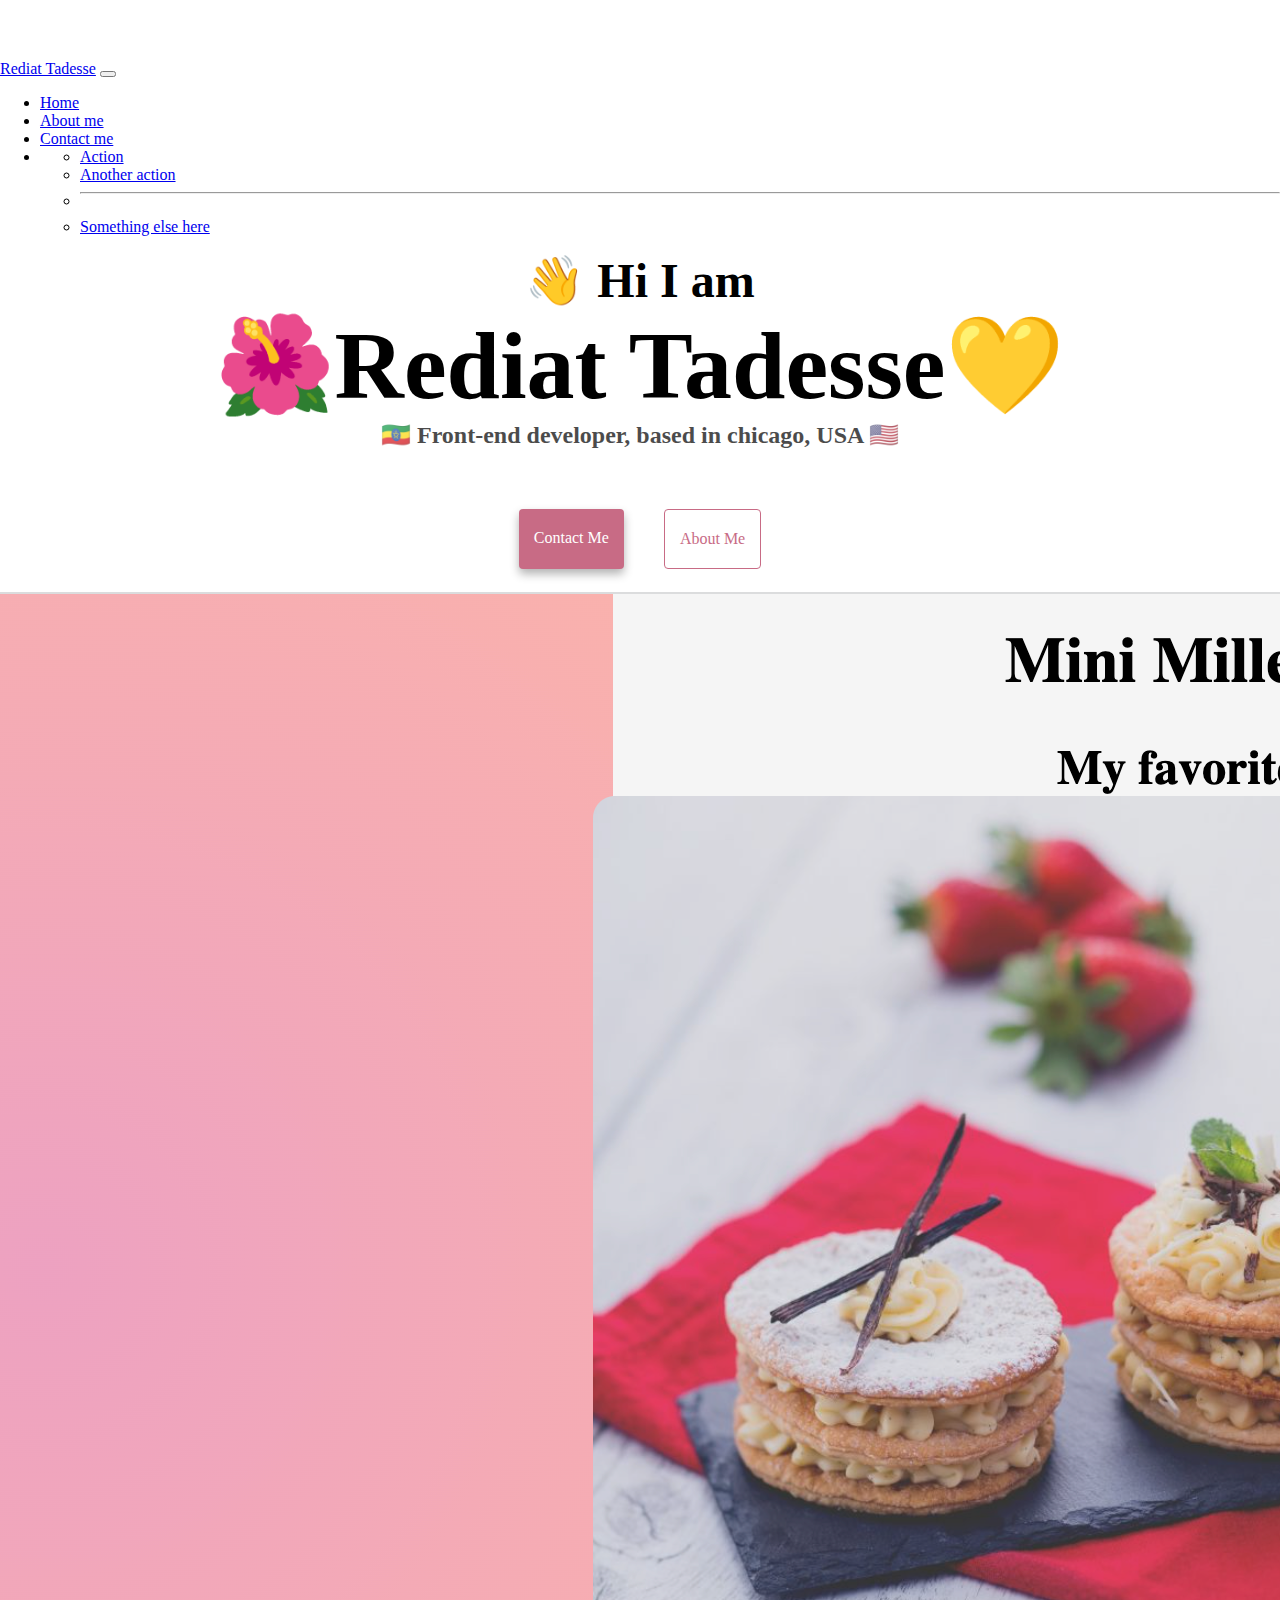
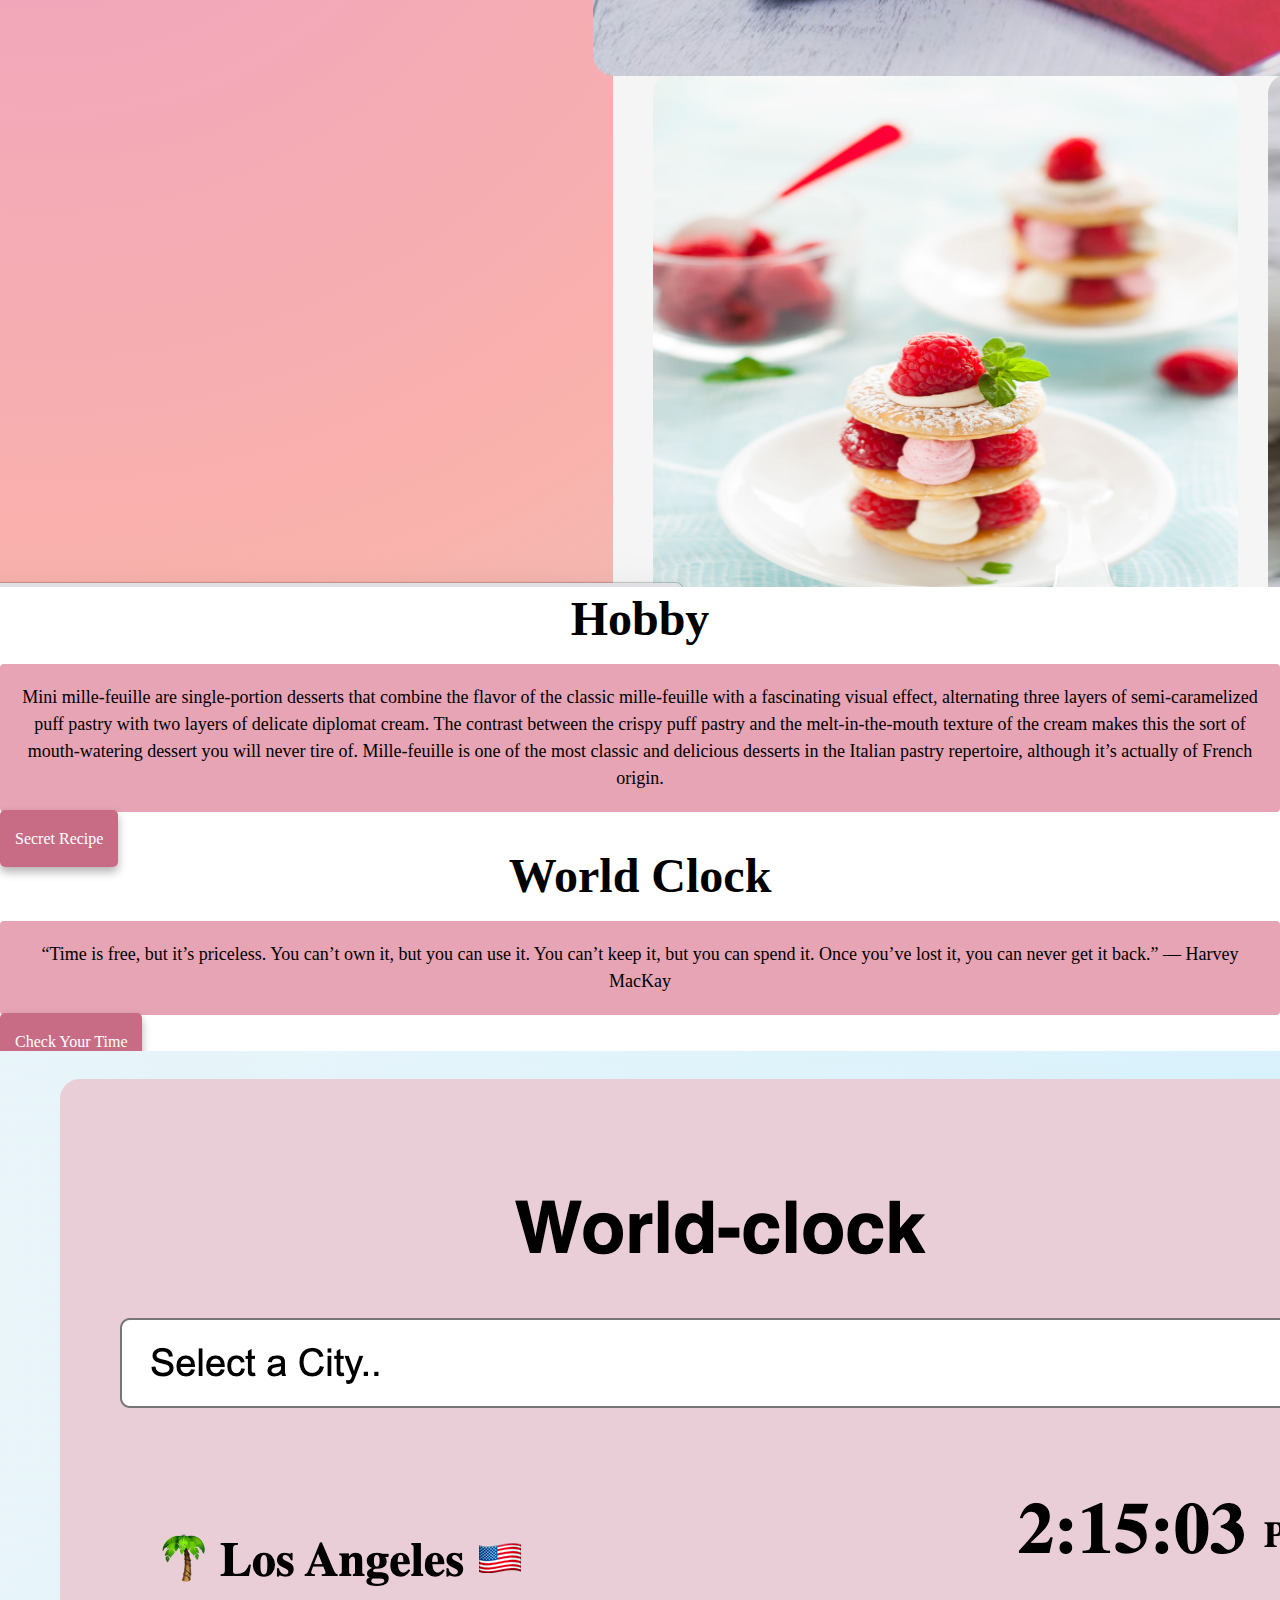
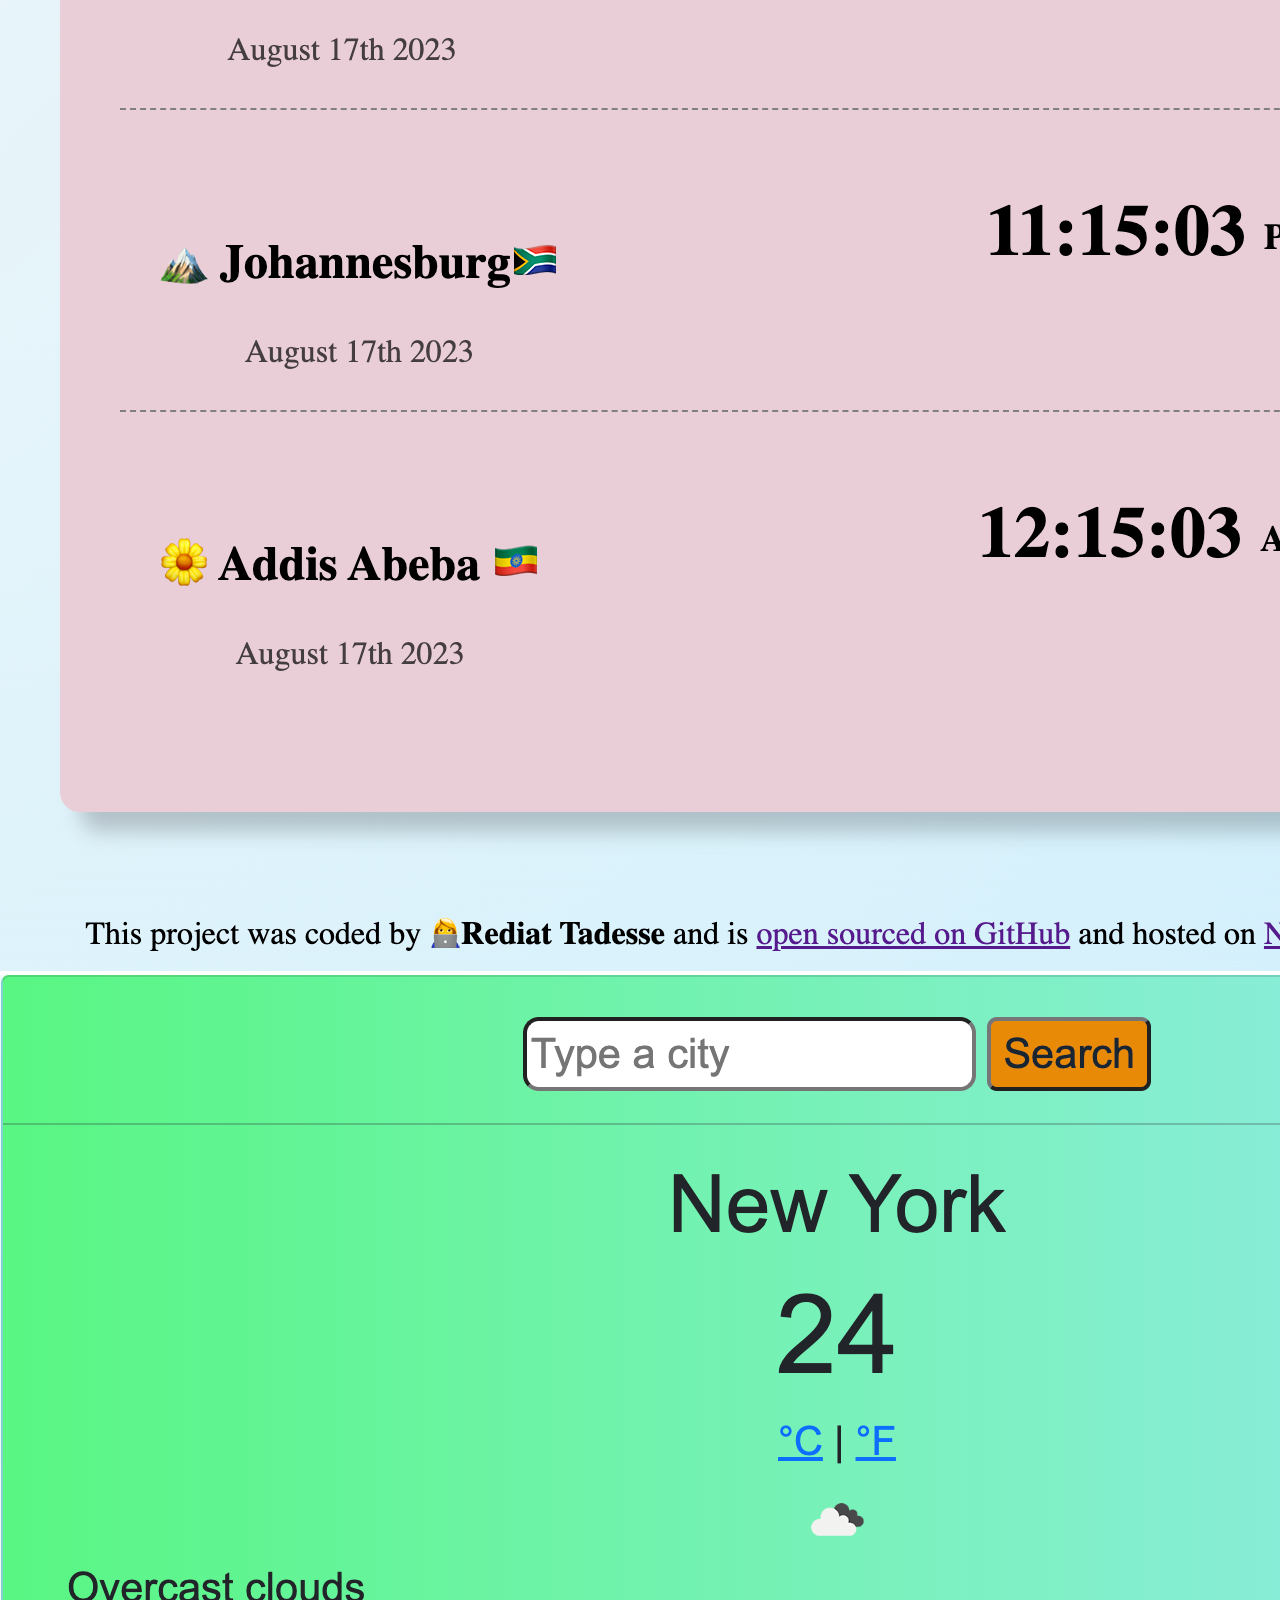
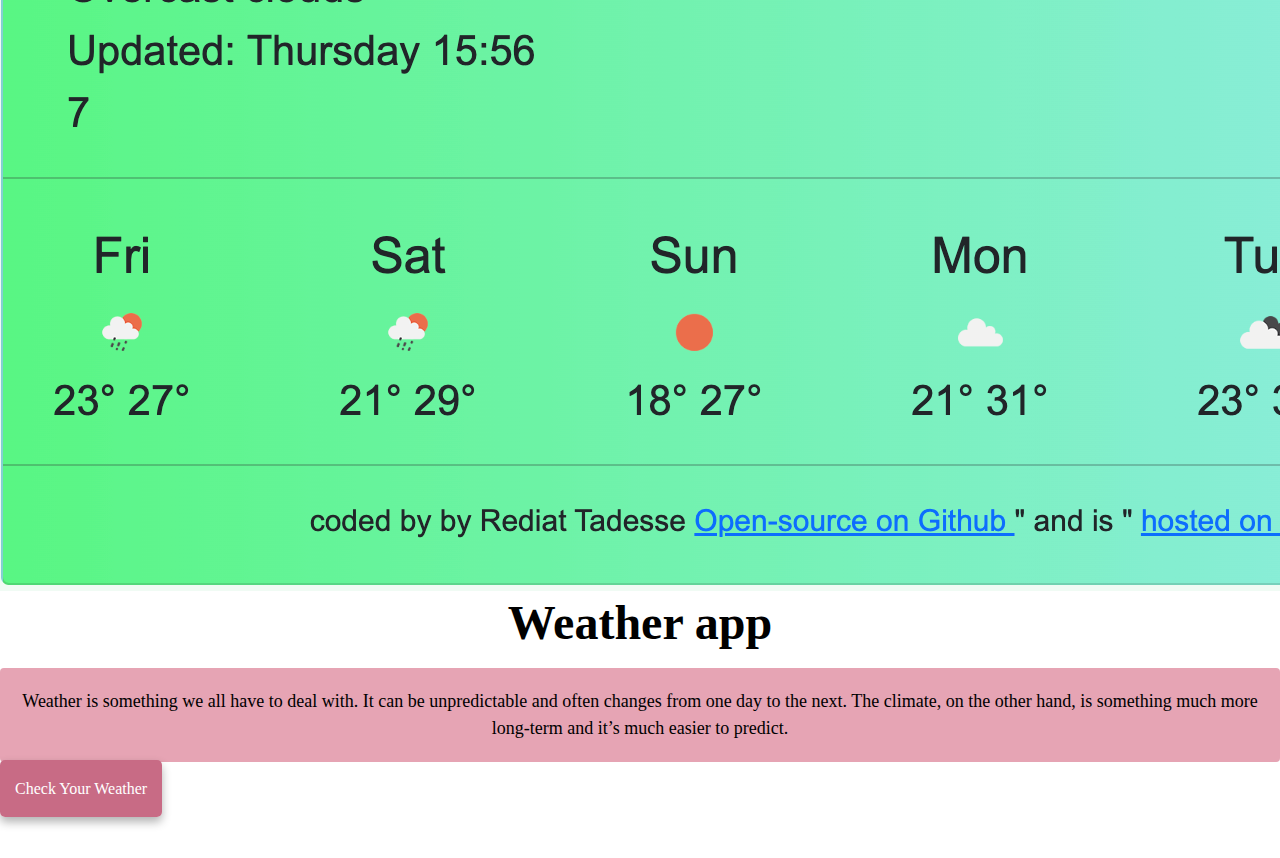
==== index.html @ 440bbb16 "main framework" ====
<!DOCTYPE html>
<html lang="en">
  <head>
    <meta charset="UTF-8" />
    <meta http-equiv="X-UA-Compatible" content="IE=edge" />
    <meta name="viewport" content="width=device-width, initial-scale=1.0" />
    <title>Rediat- Front-end developer</title>
    <link rel="stylesheet" href="style.css" />
    <link
      href="https://cdn.jsdelivr.net/npm/bootstrap@5.3.1/dist/css/bootstrap.min.css"
      rel="stylesheet"
      integrity="sha384-4bw+/aepP/YC94hEpVNVgiZdgIC5+VKNBQNGCHeKRQN+PtmoHDEXuppvnDJzQIu9"
      crossorigin="anonymous"
    />
    <script
      src="https://cdn.jsdelivr.net/npm/bootstrap@5.3.1/dist/js/bootstrap.bundle.min.js"
      integrity="sha384-HwwvtgBNo3bZJJLYd8oVXjrBZt8cqVSpeBNS5n7C8IVInixGAoxmnlMuBnhbgrkm"
      crossorigin="anonymous"
    ></script>
  </head>
  <body>
    <nav class="navbar navbar-expand-lg bg-body-tertiary">
      <div class="container-fluid">
        <a class="navbar-brand" href="#">Rediat Tadesse</a>
        <button
          class="navbar-toggler"
          type="button"
          data-bs-toggle="collapse"
          data-bs-target="#navbarSupportedContent"
          aria-controls="navbarSupportedContent"
          aria-expanded="false"
          aria-label="Toggle navigation"
        >
          <span class="navbar-toggler-icon"></span>
        </button>
        <div class="collapse navbar-collapse" id="navbarSupportedContent">
          <ul class="navbar-nav me-auto mb-2 mb-lg-0">
            <li class="nav-item">
              <a class="nav-link active" aria-current="page" href="index.html"
                >Home</a
              >
            </li>
            <li class="nav-item">
              <a class="nav-link" href="about.html">About me </a>
            </li>
            <li class="nav-item">
              <a class="nav-link" href="about.html#contact">Contact me </a>
            </li>
            <li class="nav-item dropdown">
              <ul class="dropdown-menu">
                <li><a class="dropdown-item" href="#">Action</a></li>
                <li><a class="dropdown-item" href="#">Another action</a></li>
                <li><hr class="dropdown-divider" /></li>
                <li>
                  <a class="dropdown-item" href="#">Something else here</a>
                </li>
              </ul>
            </li>
          </ul>
        </div>
      </div>
    </nav>

    <h2>👋 Hi I am</h2>
    <h1>🌺Rediat Tadesse💛</h1>
    <h3>🇪🇹 Front-end developer, based in chicago, USA 🇺🇸</h3>
    <div class="navigation-links">
      <a href="about.html#contact" class="contact-link">Contact me</a>
      <a href="about.html" class="about-link">About me</a>
    </div>
    <div class="container">
      <div class="row">
        <div class="col-md-6">
          <img src="images/mini.png" class="img-fluid rounded" />
        </div>
        <div class="col-md-6">
          <h2 class="mb-3">Hobby</h2>
          <p>
            Mini mille-feuille are single-portion desserts that combine the
            flavor of the classic mille-feuille with a fascinating visual
            effect, alternating three layers of semi-caramelized puff pastry
            with two layers of delicate diplomat cream. The contrast between the
            crispy puff pastry and the melt-in-the-mouth texture of the cream
            makes this the sort of mouth-watering dessert you will never tire
            of. Mille-feuille is one of the most classic and delicious desserts
            in the Italian pastry repertoire, although it’s actually of French
            origin.
          </p>
          <div class="mt-5">
            <a href="#" class="primary-link">Secret Recipe</a>
          </div>
        </div>
      </div>
      <div class="row mt-5">
        <div class="col-md-6">
          <h2 class="mb-3">World Clock</h2>
          <p>
            “Time is free, but it’s priceless. You can’t own it, but you can use
            it. You can’t keep it, but you can spend it. Once you’ve lost it,
            you can never get it back.” — Harvey MacKay
          </p>
          <div class="mt-5">
            <a href="#" class="primary-link">Check your Time</a>
          </div>
        </div>
        <div class="col-md-6">
          <img src="images/world.png" class="img-fluid rounded" />
        </div>
      </div>
      <div class="row mt-5">
        <div class="col-md-6">
          <img src="images/weather.png" class="img-fluid rounded" />
        </div>
        <div class="col-md-6">
          <h2 class="mb-3">Weather app</h2>
          <p>
            Weather is something we all have to deal with. It can be
            unpredictable and often changes from one day to the next. The
            climate, on the other hand, is something much more long-term and
            it’s much easier to predict.
          </p>
          <div class="mt-5">
            <a href="#" class="primary-link">Check your weather</a>
          </div>
        </div>
      </div>
    </div>
  </body>
</html>
---- style.css ----
:root {
  --primary-color: #c86b85;
  --secondary-color: #e6a4b4;
  --box-shadow: 0 5px 10px rgba(0, 0, 0, 0.3);
}

body {
  margin: 60px auto;
}

h1,
h2,
h3 {
  text-align: center;
  margin: 0;
}

h1 {
  font-size: 96px;
}

h2 {
  font-size: 48px;
}

h3 {
  font-size: 24px;
  opacity: 0.7;
}

p {
  background: var(--secondary-color);
  padding: 20px;
  border-radius: 4px;
  font-size: 18px;
  line-height: 1.5;
  text-align: center;
}
img {
  border: --box-shadow;
  margin: auto;
}

.heared {
  font-size: 90px;
}

.navigation-links {
  display: flex;
  margin-top: 40px;
  justify-content: center;
}

.navigation-links a {
  margin: 20px;
  border-radius: 4px;
  padding: 20px 15px;
  text-decoration: none;
  text-transform: capitalize;
}

.contact-link {
  background: var(--primary-color);
  box-shadow: var(--box-shadow);
  color: white;
}

.about-link {
  color: var(--primary-color);
  border: 1px solid var(--primary-color);
}

.homepage-link {
  color: var(--primary-color);
  text-align: center;
  display: block;
}

.about-paragraphs {
  margin: 30px 0;
  text-align: center;
}

.about-paragraphs p {
  margin: 10px;
}

.email-link {
  display: flex;
  justify-content: center;
  color: var(--primary-color);
  font-size: 28px;
  text-decoration: none;
}

.email-link:hover {
  text-decoration: underline;
}
.primary-link {
  border-radius: 5px;
  padding: 20px 15px;
  text-decoration: none;
  text-transform: capitalize;
  background: var(--primary-color);
  box-shadow: var(--box-shadow);
  color: white;
}
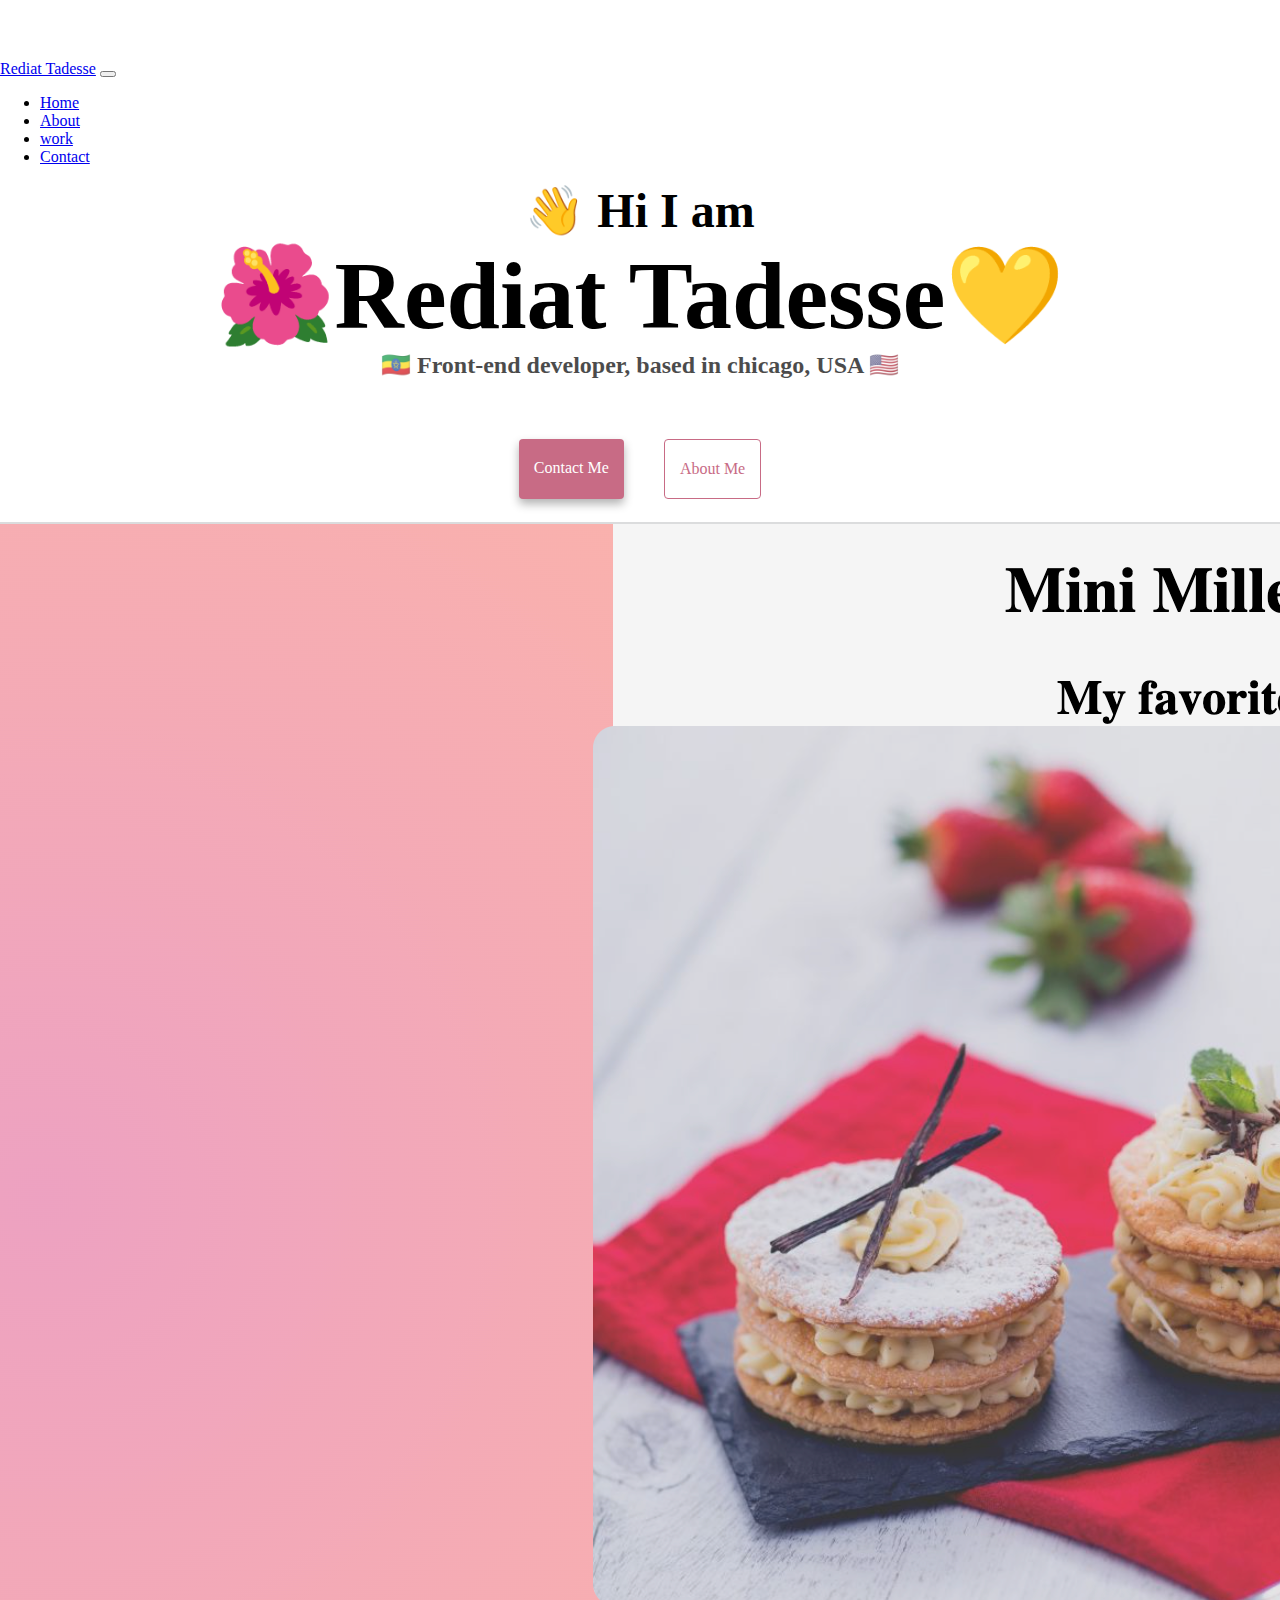
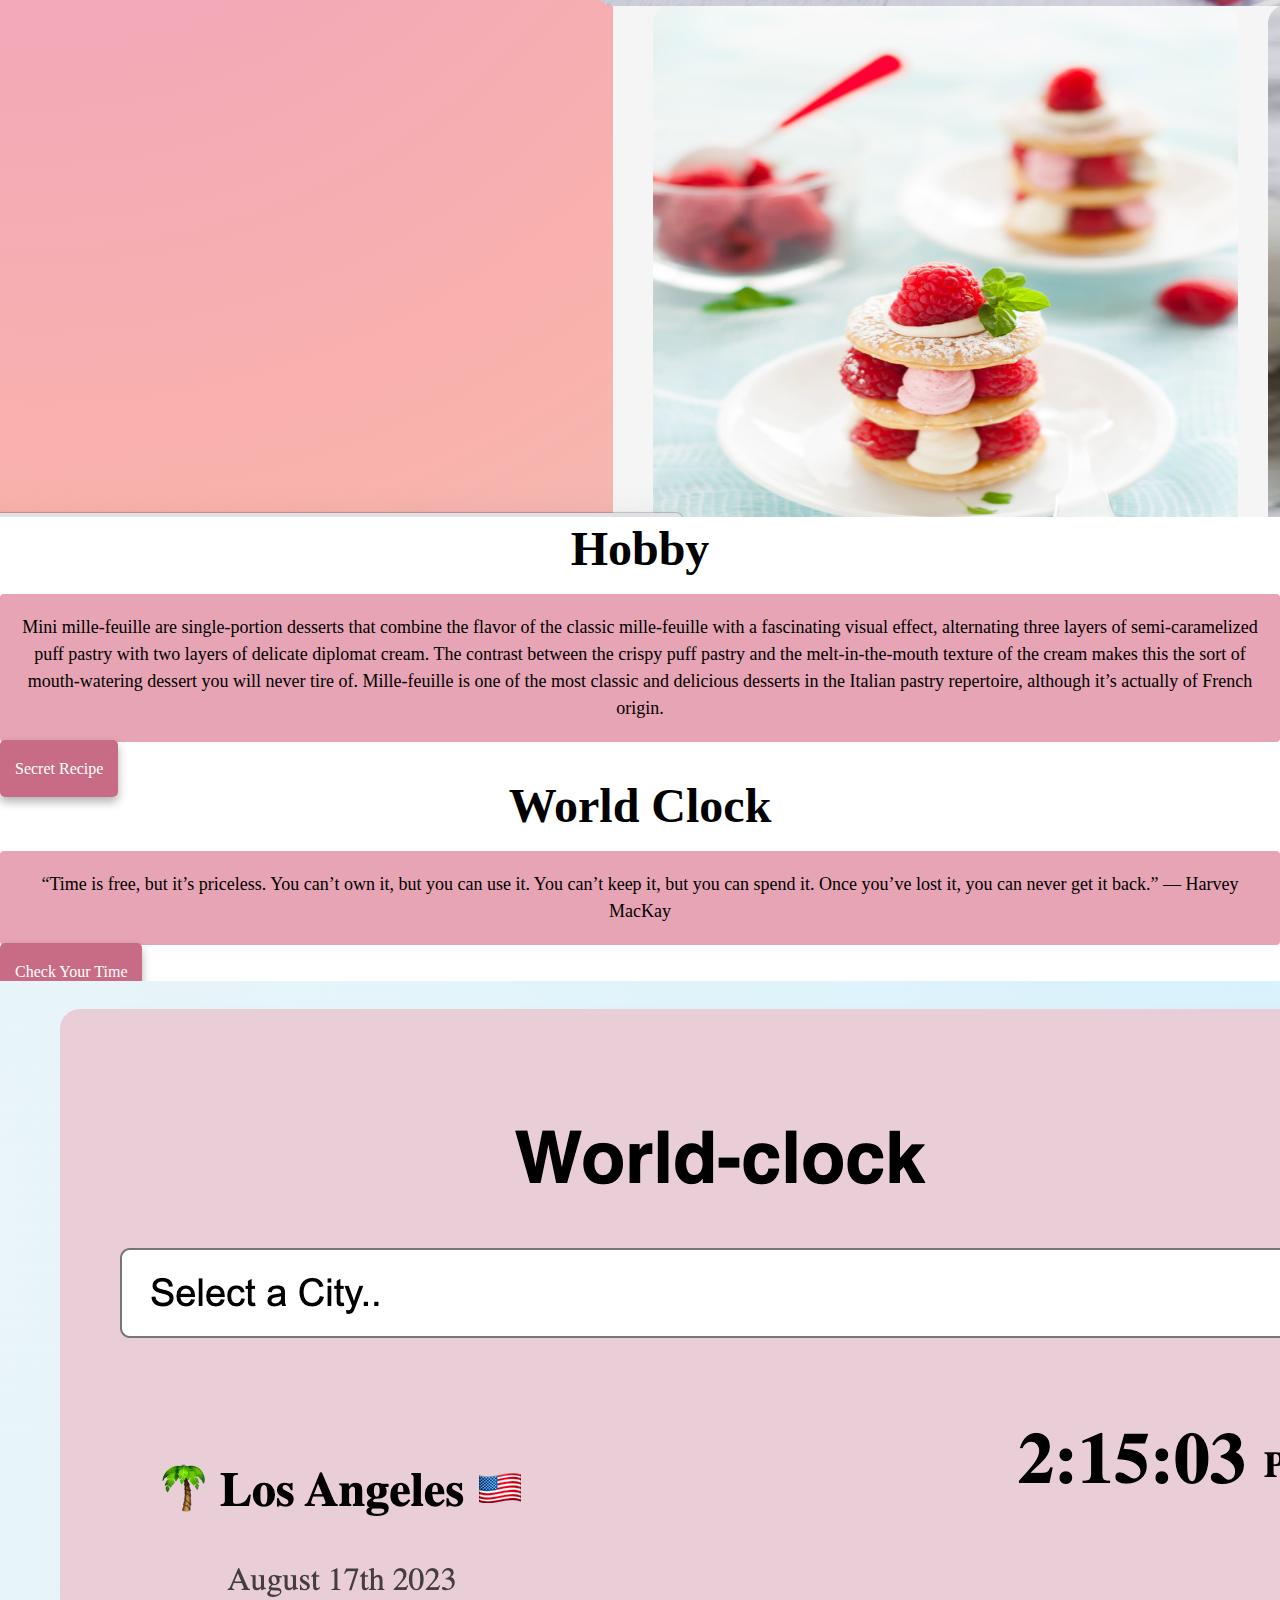
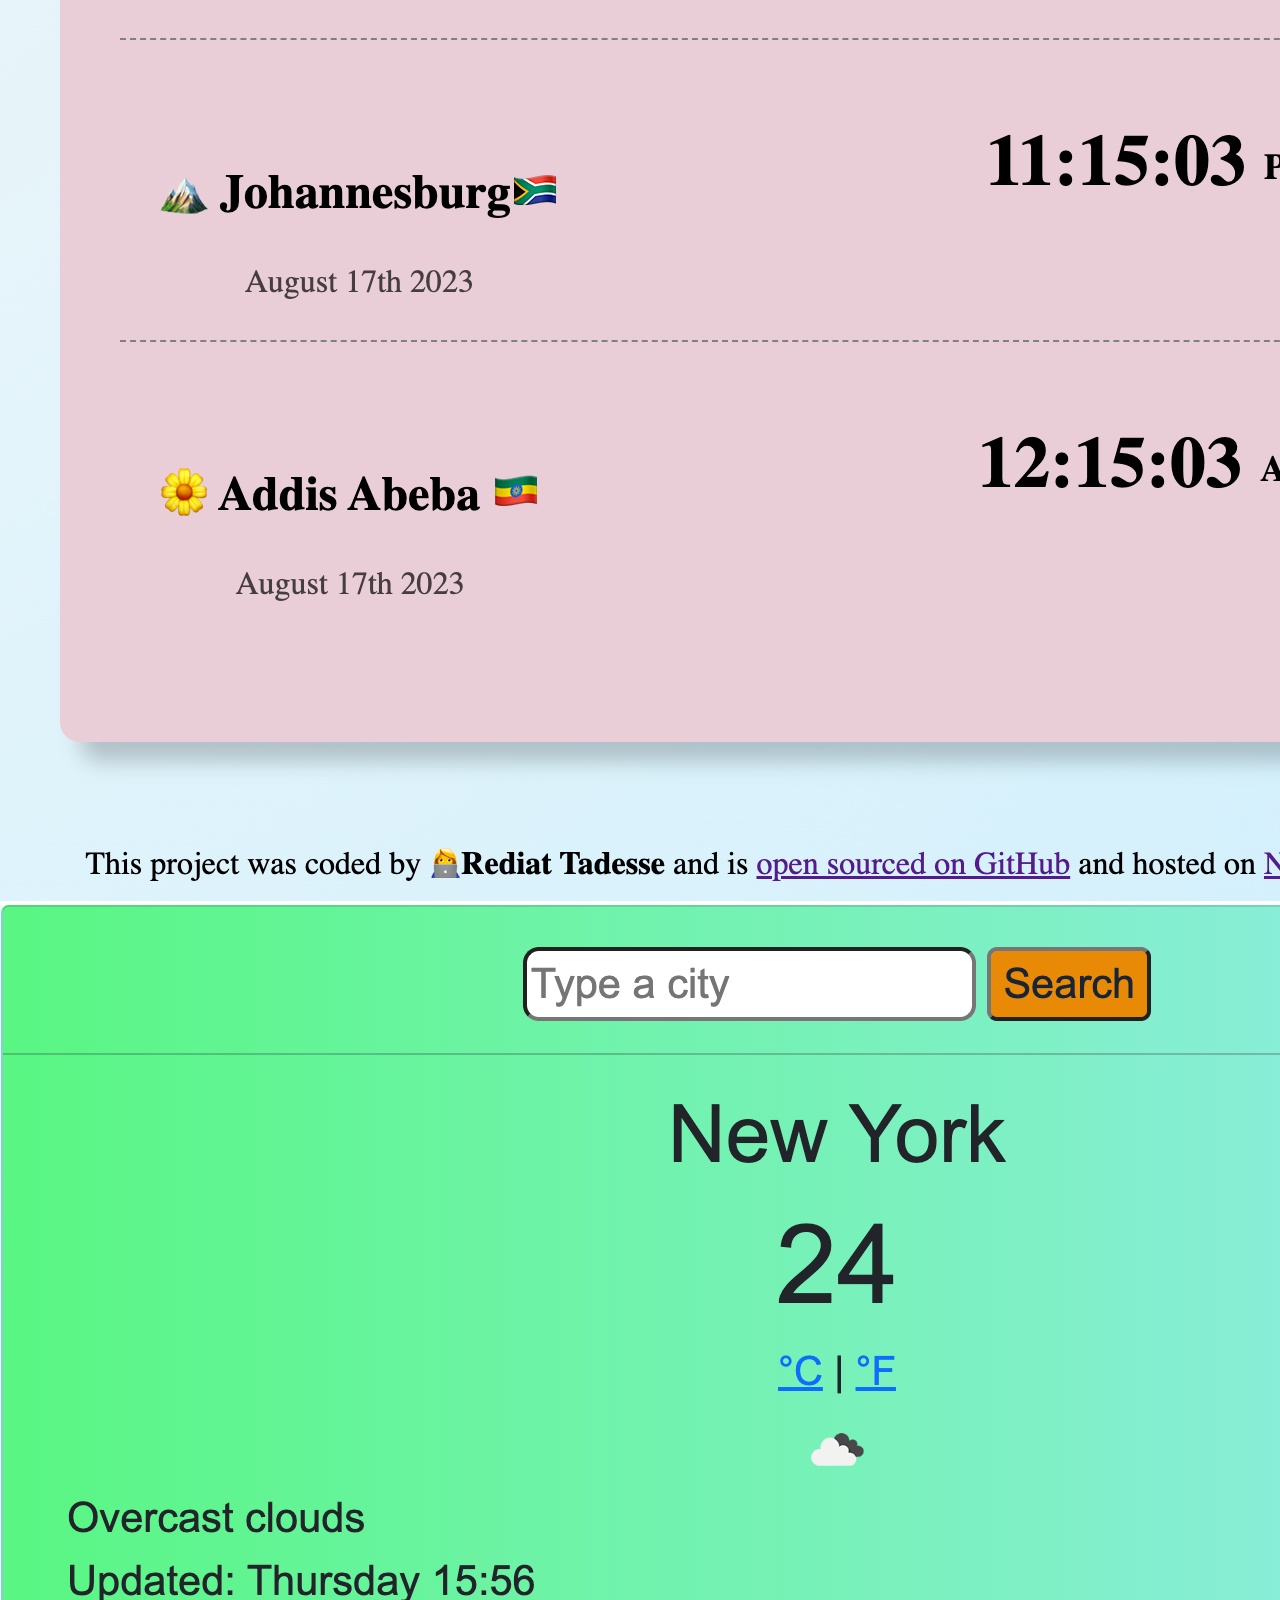
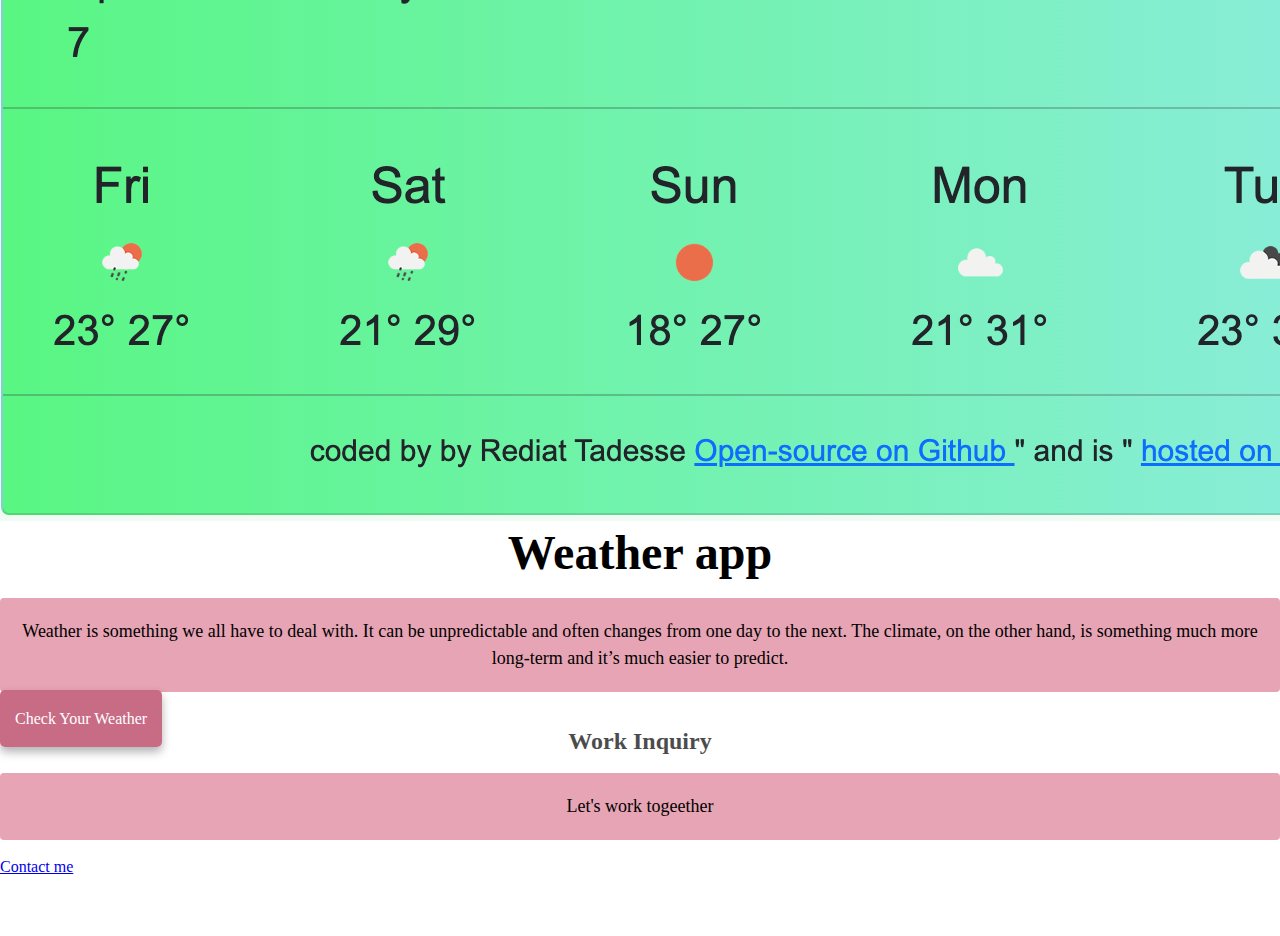
==== commit 341495a1: "created a contact page" ====
--- a/index.html
+++ b/index.html
@@ -41,20 +41,13 @@
               >
             </li>
             <li class="nav-item">
-              <a class="nav-link" href="about.html">About me </a>
+              <a class="nav-link" href="about.html">About</a>
             </li>
             <li class="nav-item">
-              <a class="nav-link" href="about.html#contact">Contact me </a>
+              <a class="nav-link" href="#">work</a>
             </li>
-            <li class="nav-item dropdown">
-              <ul class="dropdown-menu">
-                <li><a class="dropdown-item" href="#">Action</a></li>
-                <li><a class="dropdown-item" href="#">Another action</a></li>
-                <li><hr class="dropdown-divider" /></li>
-                <li>
-                  <a class="dropdown-item" href="#">Something else here</a>
-                </li>
-              </ul>
+            <li class="nav-item">
+              <a class="nav-link" href="/contact.html ">Contact </a>
             </li>
           </ul>
         </div>
@@ -71,7 +64,11 @@
     <div class="container">
       <div class="row">
         <div class="col-md-6">
-          <img src="images/mini.png" class="img-fluid rounded" />
+          <img
+            src="images/mini.png"
+            class="img-fluid rounded d-none d-sm-block"
+            alt="hobby project"
+          />
         </div>
         <div class="col-md-6">
           <h2 class="mb-3">Hobby</h2>
@@ -87,7 +84,9 @@
             origin.
           </p>
           <div class="mt-5">
-            <a href="#" class="primary-link">Secret Recipe</a>
+            <a href="#" class="primary-link" title="hobby project"
+              >Secret Recipe</a
+            >
           </div>
         </div>
       </div>
@@ -100,16 +99,26 @@
             you can never get it back.” — Harvey MacKay
           </p>
           <div class="mt-5">
-            <a href="#" class="primary-link">Check your Time</a>
+            <a href="#" class="primary-link" title="world Clock project"
+              >Check your Time</a
+            >
           </div>
         </div>
         <div class="col-md-6">
-          <img src="images/world.png" class="img-fluid rounded" />
+          <img
+            src="images/world.png"
+            class="img-fluid rounded d-none d-sm-block"
+            alt="world Clock"
+          />
         </div>
       </div>
       <div class="row mt-5">
         <div class="col-md-6">
-          <img src="images/weather.png" class="img-fluid rounded" />
+          <img
+            src="images/weather.png"
+            class="img-fluid rounded d-none d-sm-block"
+            alt="weather project"
+          />
         </div>
         <div class="col-md-6">
           <h2 class="mb-3">Weather app</h2>
@@ -120,10 +129,29 @@
             it’s much easier to predict.
           </p>
           <div class="mt-5">
-            <a href="#" class="primary-link">Check your weather</a>
+            <a href="#" class="primary-link" title="weather project"
+              >Check your weather</a
+            >
           </div>
         </div>
       </div>
+      <footer>
+        <div class="contact-box justify-content-between mb-5 d-none d-md-flex">
+          <div>
+            <h3>Work Inquiry</h3>
+            <p class="text-muted">Let's work togeether</p>
+          </div>
+        </div>
+        <div>
+          <a
+            class="btn btn-branding mt-3"
+            href="/about.html"
+            title="contact vinnie"
+          >
+            Contact me</a
+          >
+        </div>
+      </footer>
     </div>
   </body>
 </html>
--- a/style.css
+++ b/style.css
@@ -105,3 +105,29 @@
   box-shadow: var(--box-shadow);
   color: white;
 }
+@media (max-width: 576px) {
+  h1 {
+    font-size: 48px;
+    line-height: 1.5;
+  }
+  h2 {
+    font-size: 32px;
+    text-align: center;
+  }
+  p {
+    text-align: center;
+  }
+  .primary-link {
+    display: block;
+    text-align: center;
+    margin: 0 20px;
+  }
+}
+.contact-page {
+  background-color: rgb(218, 255, 243);
+}
+.contact-page {
+  h1 {
+    font-size: 100px;
+  }
+}
